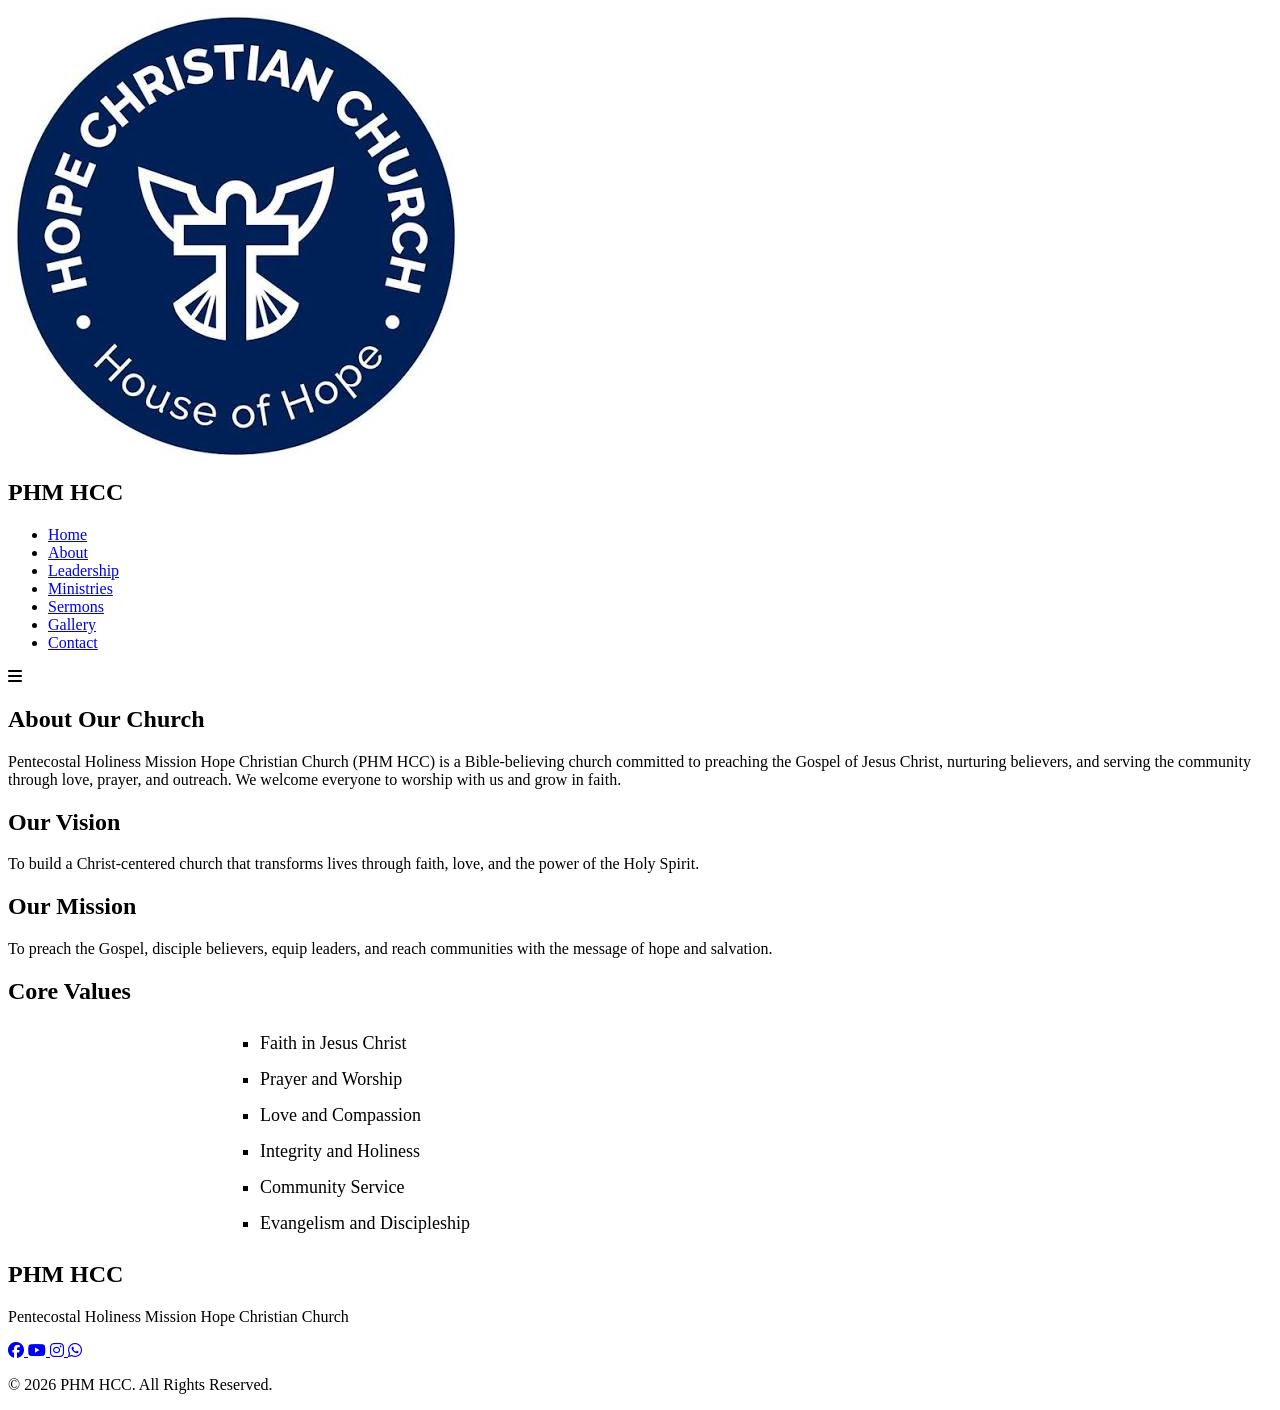
==== about.html @ 6c77a24c "Move HTML files to root for Github Pages" ====
<!DOCTYPE html>
<html lang="en">

<head>

    <meta charset="UTF-8">
    <meta name="viewport" content="width=device-width, initial-scale=1.0">

    <title>About | PHM HCC</title>

    <link rel="stylesheet" href="css/style.css">

    <link href="https://fonts.googleapis.com/css2?family=Poppins:wght@300;400;600;700&display=swap" rel="stylesheet">

    <link rel="stylesheet" href="https://cdnjs.cloudflare.com/ajax/libs/font-awesome/6.5.0/css/all.min.css">

</head>

<body>
    <header>
        <nav class="navbar">
            <div class="logo">
                <img src="../Images/images.jpg">
                <h2>PHM HCC</h2>
            </div>

            <ul class="nav-links">
                <li><a href="index.html">Home</a></li>
                <li><a href="about.html">About</a></li>
                <li><a href="leadership.html">Leadership</a></li>
                <li><a href="ministries.html">Ministries</a></li>
                <li><a href="sermons.html">Sermons</a></li>
                <li><a href="gallery.html">Gallery</a></li>
                <li><a href="contact.html">Contact</a></li>
            </ul>

            <div class="menu">
                <i class="fas fa-bars"></i>
            </div>
        </nav>
    </header>

    <section class="welcome">
        <h2>About Our Church</h2>
        <p>

            Pentecostal Holiness Mission Hope Christian Church (PHM HCC) is a Bible-believing church committed to
            preaching the Gospel of Jesus Christ, nurturing believers, and serving the community through love, prayer,
            and outreach. We welcome everyone to worship with us and grow in faith.

        </p>
    </section>

    <section class="mission">
        <div>
            <h2>Our Vision</h2>
            <p>

                To build a Christ-centered church that transforms lives through faith, love, and the power of the Holy
                Spirit.

            </p>
        </div>

        <div>
            <h2>Our Mission</h2>
            <p>

                To preach the Gospel, disciple believers, equip leaders, and reach communities with the message of hope
                and salvation.

            </p>
        </div>
    </section>

    <section class="welcome">
        <h2>Core Values</h2>

        <ul style="font-size:18px;line-height:2;list-style:square;text-align:left;max-width:800px;margin:auto;">
            <li>Faith in Jesus Christ</li>
            <li>Prayer and Worship</li>
            <li>Love and Compassion</li>
            <li>Integrity and Holiness</li>
            <li>Community Service</li>
            <li>Evangelism and Discipleship</li>
        </ul>
    </section>

    <footer>
        <h2>PHM HCC</h2>
        <p>Pentecostal Holiness Mission Hope Christian Church</p>
        <div class="social">

            <a href="#" aria-label="Facebook">
                <i class="fab fa-facebook"></i>
            </a>

            <a href="#" aria-label="YouTube">
                <i class="fab fa-youtube"></i>
            </a>

            <a href="#" aria-label="Instagram">
                <i class="fab fa-instagram"></i>
            </a>

            <a href="#" aria-label="WhatsApp">
                <i class="fab fa-whatsapp"></i>
            </a>

        </div>

        <p>&copy; 2026 PHM HCC. All Rights Reserved.</p>
    </footer>

    <script src="JS/script.js"></script>

</body>
</html>
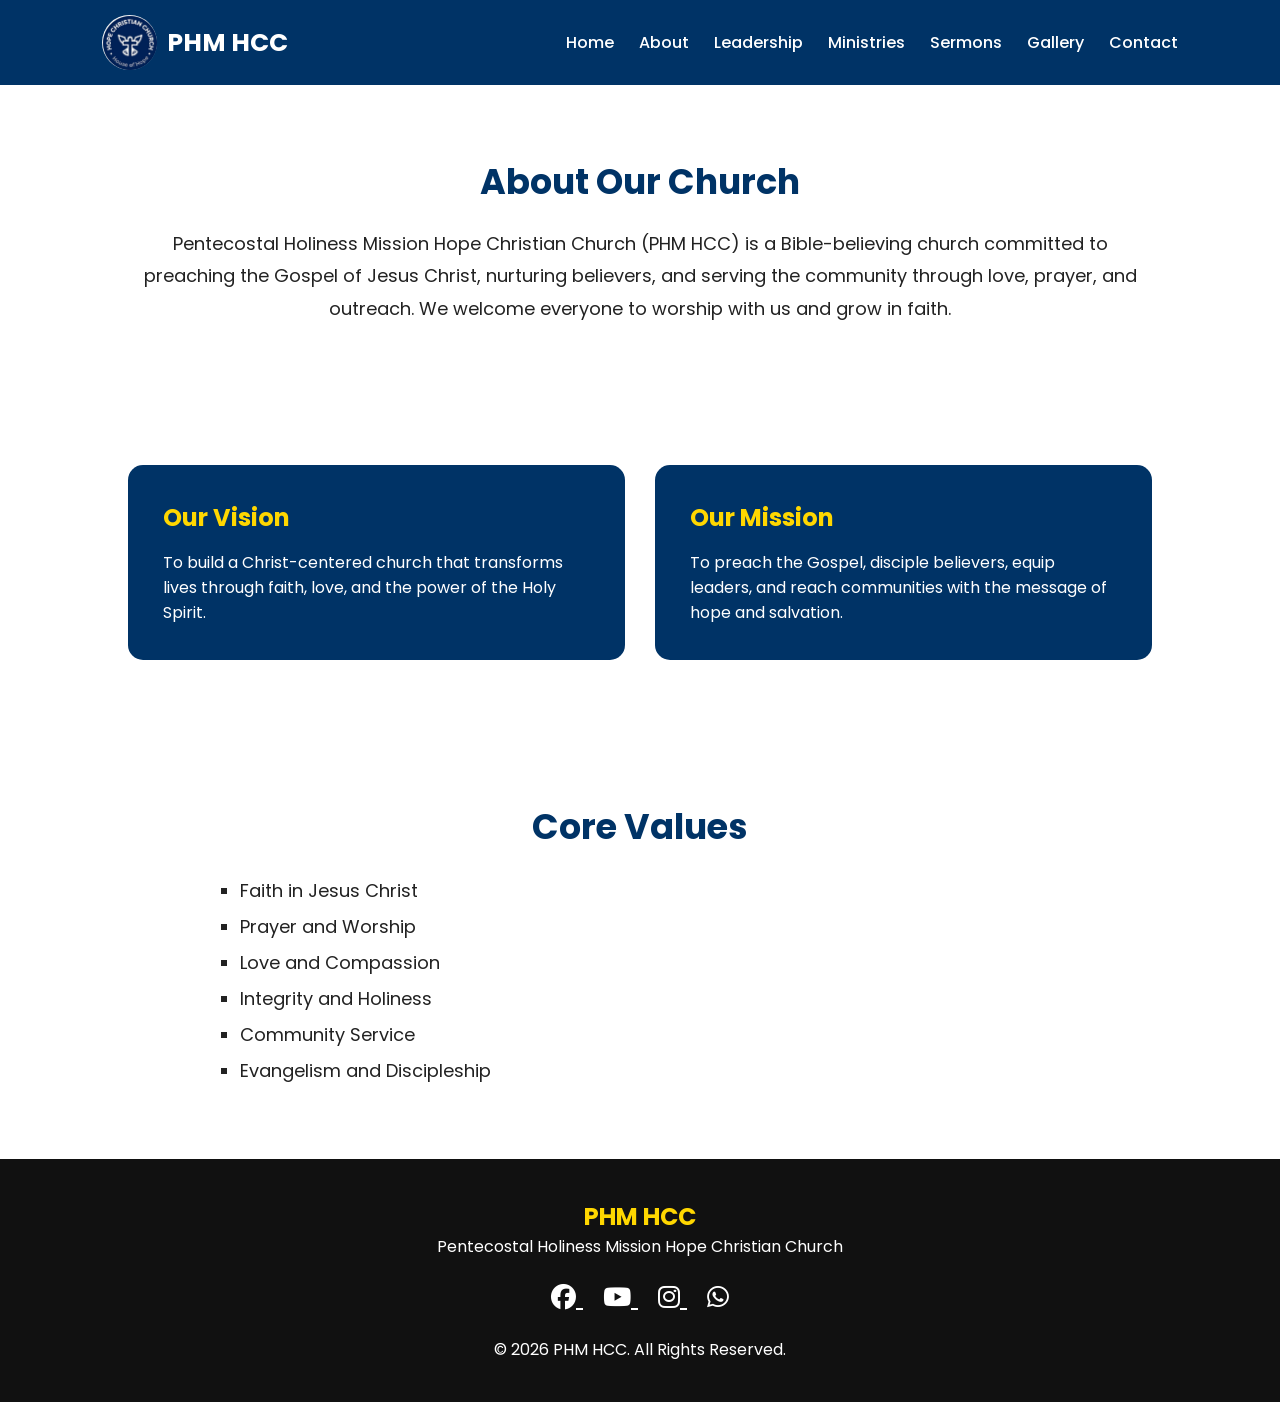
==== commit 536b6330: "Move HTML files to root for Github Pages" ====
--- a/about.html
+++ b/about.html
@@ -8,7 +8,7 @@
 
     <title>About | PHM HCC</title>
 
-    <link rel="stylesheet" href="css/style.css">
+    <link rel="stylesheet" href="./style.css">
 
     <link href="https://fonts.googleapis.com/css2?family=Poppins:wght@300;400;600;700&display=swap" rel="stylesheet">
 
@@ -20,7 +20,7 @@
     <header>
         <nav class="navbar">
             <div class="logo">
-                <img src="../Images/images.jpg">
+                <img src="./Images/images.jpg" alt="PHM HCC logo">
                 <h2>PHM HCC</h2>
             </div>
 
@@ -112,7 +112,7 @@
         <p>&copy; 2026 PHM HCC. All Rights Reserved.</p>
     </footer>
 
-    <script src="JS/script.js"></script>
+    <script src="./script.js"></script>
 
 </body>
 </html>
--- a/style.css
+++ b/style.css
@@ -0,0 +1,805 @@
+/* =========================
+   PHM HCC WEBSITE STYLE
+   ========================= */
+
+
+*{
+    margin:0;
+    padding:0;
+    box-sizing:border-box;
+    font-family:'Poppins',sans-serif;
+}
+
+
+html{
+    scroll-behavior:smooth;
+}
+
+
+body{
+    background:#ffffff;
+    color:#222;
+}
+
+
+
+/* =========================
+   NAVBAR
+   ========================= */
+
+
+header{
+    position:sticky;
+    top:0;
+    z-index:1000;
+}
+
+
+.navbar{
+
+    display:flex;
+    justify-content:space-between;
+    align-items:center;
+
+    background:#003366;
+
+    padding:15px 8%;
+
+}
+
+
+.logo{
+
+    display:flex;
+    align-items:center;
+    gap:10px;
+
+    color:white;
+
+}
+
+
+.logo img{
+
+    width:55px;
+    height:55px;
+    border-radius:50%;
+
+}
+
+
+.logo h2{
+
+    font-size:25px;
+
+}
+
+
+
+.nav-links{
+
+    display:flex;
+    list-style:none;
+    gap:25px;
+
+}
+
+
+
+.nav-links a{
+
+    text-decoration:none;
+    color:white;
+    font-weight:500;
+
+    transition:.3s;
+
+}
+
+
+.nav-links a:hover{
+
+    color:#FFD700;
+
+}
+
+
+
+.menu{
+
+    display:none;
+    color:white;
+    font-size:28px;
+    cursor:pointer;
+
+}
+
+
+
+
+
+
+/* =========================
+ HERO SECTION
+ ========================= */
+
+
+.hero{
+
+    height:90vh;
+
+    background:
+
+    linear-gradient(
+    rgba(0,0,0,.6),
+    rgba(0,0,0,.6)
+    ),
+
+    url("./Images/church.jpg");
+
+    background-size:cover;
+    background-position:center;
+
+    display:flex;
+
+    justify-content:center;
+    align-items:center;
+
+    text-align:center;
+
+    color:white;
+
+}
+
+
+
+.hero-content h1{
+
+    font-size:45px;
+    margin-bottom:15px;
+
+}
+
+
+
+.hero-content h2{
+
+    color:#FFD700;
+    font-size:35px;
+
+}
+
+
+.hero-content p{
+
+    font-size:20px;
+    margin:20px;
+
+}
+
+
+
+.btn{
+
+    display:inline-block;
+
+    background:#FFD700;
+
+    color:#003366;
+
+    padding:12px 30px;
+
+    border-radius:30px;
+
+    text-decoration:none;
+
+    font-weight:bold;
+
+    transition:.3s;
+
+}
+
+
+
+.btn:hover{
+
+    background:white;
+
+}
+
+
+
+
+
+
+
+/* =========================
+WELCOME
+========================= */
+
+
+.welcome{
+
+    padding:70px 10%;
+    text-align:center;
+
+}
+
+
+.welcome h2{
+
+    color:#003366;
+
+    font-size:35px;
+
+    margin-bottom:20px;
+
+}
+
+
+.welcome p{
+
+    line-height:1.8;
+
+    font-size:18px;
+
+}
+
+
+
+
+
+
+/* =========================
+SERVICES
+========================= */
+
+
+.services{
+
+    padding:60px 10%;
+
+    background:#f5f5f5;
+
+    text-align:center;
+
+}
+
+
+
+.services h2{
+
+    color:#003366;
+
+    font-size:35px;
+
+}
+
+
+
+.service-container{
+
+    display:grid;
+
+    grid-template-columns:
+    repeat(3,1fr);
+
+    gap:30px;
+
+    margin-top:40px;
+
+}
+
+
+
+.service-card{
+
+    background:white;
+
+    padding:35px;
+
+    border-radius:15px;
+
+    box-shadow:
+    0 5px 15px rgba(0,0,0,.1);
+
+    transition:.3s;
+
+}
+
+
+
+.service-card:hover{
+
+    transform:translateY(-10px);
+
+}
+
+
+
+.service-card i{
+
+    font-size:40px;
+
+    color:#FFD700;
+
+    margin-bottom:15px;
+
+}
+
+
+
+.service-card h3{
+
+    color:#003366;
+
+}
+
+
+
+
+
+
+
+/* =========================
+MISSION VISION
+========================= */
+
+
+.mission{
+
+    display:grid;
+
+    grid-template-columns:repeat(2,1fr);
+
+    gap:30px;
+
+    padding:70px 10%;
+
+}
+
+
+
+.mission div{
+
+    padding:35px;
+
+    background:#003366;
+
+    color:white;
+
+    border-radius:15px;
+
+}
+
+
+
+.mission h2{
+
+    color:#FFD700;
+
+    margin-bottom:15px;
+
+}
+
+
+
+
+
+
+
+
+/* =========================
+PASTOR
+========================= */
+
+
+.pastor{
+
+    display:flex;
+
+    align-items:center;
+
+    gap:50px;
+
+    padding:70px 10%;
+
+}
+
+
+
+.pastor img{
+
+    width:300px;
+
+    height:300px;
+
+    object-fit:cover;
+
+    border-radius:50%;
+
+}
+
+
+
+.pastor h2{
+
+    color:#003366;
+
+    margin-bottom:20px;
+
+}
+
+
+
+
+/* =========================
+EVENTS
+========================= */
+
+
+.events{
+
+    padding:70px 10%;
+
+    background:#f5f5f5;
+
+    text-align:center;
+
+}
+
+
+
+.events h2{
+
+    color:#003366;
+
+}
+
+
+
+.event-container{
+
+    display:grid;
+
+    grid-template-columns:repeat(3,1fr);
+
+    gap:25px;
+
+    margin-top:30px;
+
+}
+
+
+
+.event-card{
+
+    background:white;
+
+    padding:30px;
+
+    border-radius:10px;
+
+    box-shadow:
+    0 5px 15px rgba(0,0,0,.1);
+
+}
+
+
+
+.event-card h3{
+
+    color:#003366;
+
+}
+
+
+
+
+
+
+/* =========================
+BIBLE VERSE
+========================= */
+
+
+.verse{
+
+    background:#003366;
+
+    color:white;
+
+    padding:60px;
+
+    text-align:center;
+
+}
+
+
+
+.verse h2{
+
+    color:#FFD700;
+
+    margin-bottom:20px;
+
+}
+
+
+
+.verse p{
+
+    font-size:22px;
+
+    font-style:italic;
+
+}
+
+.announcement {
+    padding: 50px 20px;
+    background: #f8f9fa;
+    text-align: center;
+}
+
+.announcement h2 {
+    color: #1a237e;
+    margin-bottom: 30px;
+}
+
+.marquee-container {
+    overflow: hidden;
+    width: 100%;
+}
+
+.marquee-content {
+    display: flex;
+    gap: 30px;
+    width: max-content;
+    animation: scroll 15s linear infinite;
+}
+
+.news-card {
+    width: 280px;
+    padding: 25px;
+    background: white;
+    border-radius: 10px;
+    box-shadow: 0 5px 15px rgba(0,0,0,0.1);
+    flex-shrink: 0;
+}
+
+.news-card h3 {
+    color: #1565c0;
+}
+
+.news-card p {
+    color: #555;
+}
+
+
+/* Moving animation */
+@keyframes scroll {
+
+    from {
+        transform: translateX(0);
+    }
+
+    to {
+        transform: translateX(-50%);
+    }
+
+}
+
+
+/* Pause when mouse is over */
+.marquee-container:hover .marquee-content {
+    animation-play-state: paused;
+}
+
+
+
+
+
+/* =========================
+FOOTER
+========================= */
+
+
+footer{
+
+    background:#111;
+
+    color:white;
+
+    text-align:center;
+
+    padding:40px;
+
+}
+
+
+
+footer h2{
+
+    color:#FFD700;
+
+}
+
+
+
+.social{
+
+    margin:20px;
+
+}
+
+
+.social a{
+
+    color:white;
+
+    font-size:25px;
+
+    margin:10px;
+
+}
+
+
+
+.social a:hover{
+
+    color:#FFD700;
+
+}
+
+
+
+
+
+
+/* =========================
+RESPONSIVE DESIGN
+========================= */
+
+
+@media(max-width:900px){
+
+
+.nav-links{
+
+    position:absolute;
+
+    top:80px;
+
+    left:-100%;
+
+    background:#003366;
+
+    width:100%;
+
+    flex-direction:column;
+
+    text-align:center;
+
+    padding:30px;
+
+    transition:.4s;
+
+}
+
+
+
+.nav-links.active{
+
+    left:0;
+
+}
+
+
+
+.menu{
+
+    display:block;
+
+}
+
+
+
+
+.service-container,
+.event-container{
+
+    grid-template-columns:1fr;
+
+}
+
+
+
+.mission{
+
+    grid-template-columns:1fr;
+
+}
+
+
+
+.pastor{
+
+    flex-direction:column;
+
+    text-align:center;
+
+}
+
+
+
+.hero-content h1{
+
+    font-size:30px;
+
+}
+
+
+.hero-content h2{
+
+    font-size:25px;
+
+}
+
+/* ==========================
+   Scroll Animation
+========================== */
+
+section{
+    opacity:0;
+    transform:translateY(40px);
+    transition:1s;
+}
+
+section.show{
+    opacity:1;
+    transform:translateY(0);
+}
+
+/* ==========================
+   Back To Top Button
+========================== */
+
+#topBtn{
+
+    position:fixed;
+
+    bottom:25px;
+
+    right:25px;
+
+    width:50px;
+
+    height:50px;
+
+    border:none;
+
+    border-radius:50%;
+
+    background:#FFD700;
+
+    color:#003366;
+
+    font-size:22px;
+
+    cursor:pointer;
+
+    box-shadow:0 5px 15px rgba(0,0,0,.3);
+
+    transition:.3s;
+
+}
+
+#topBtn:hover{
+
+    background:#003366;
+
+    color:white;
+
+}
+
+}
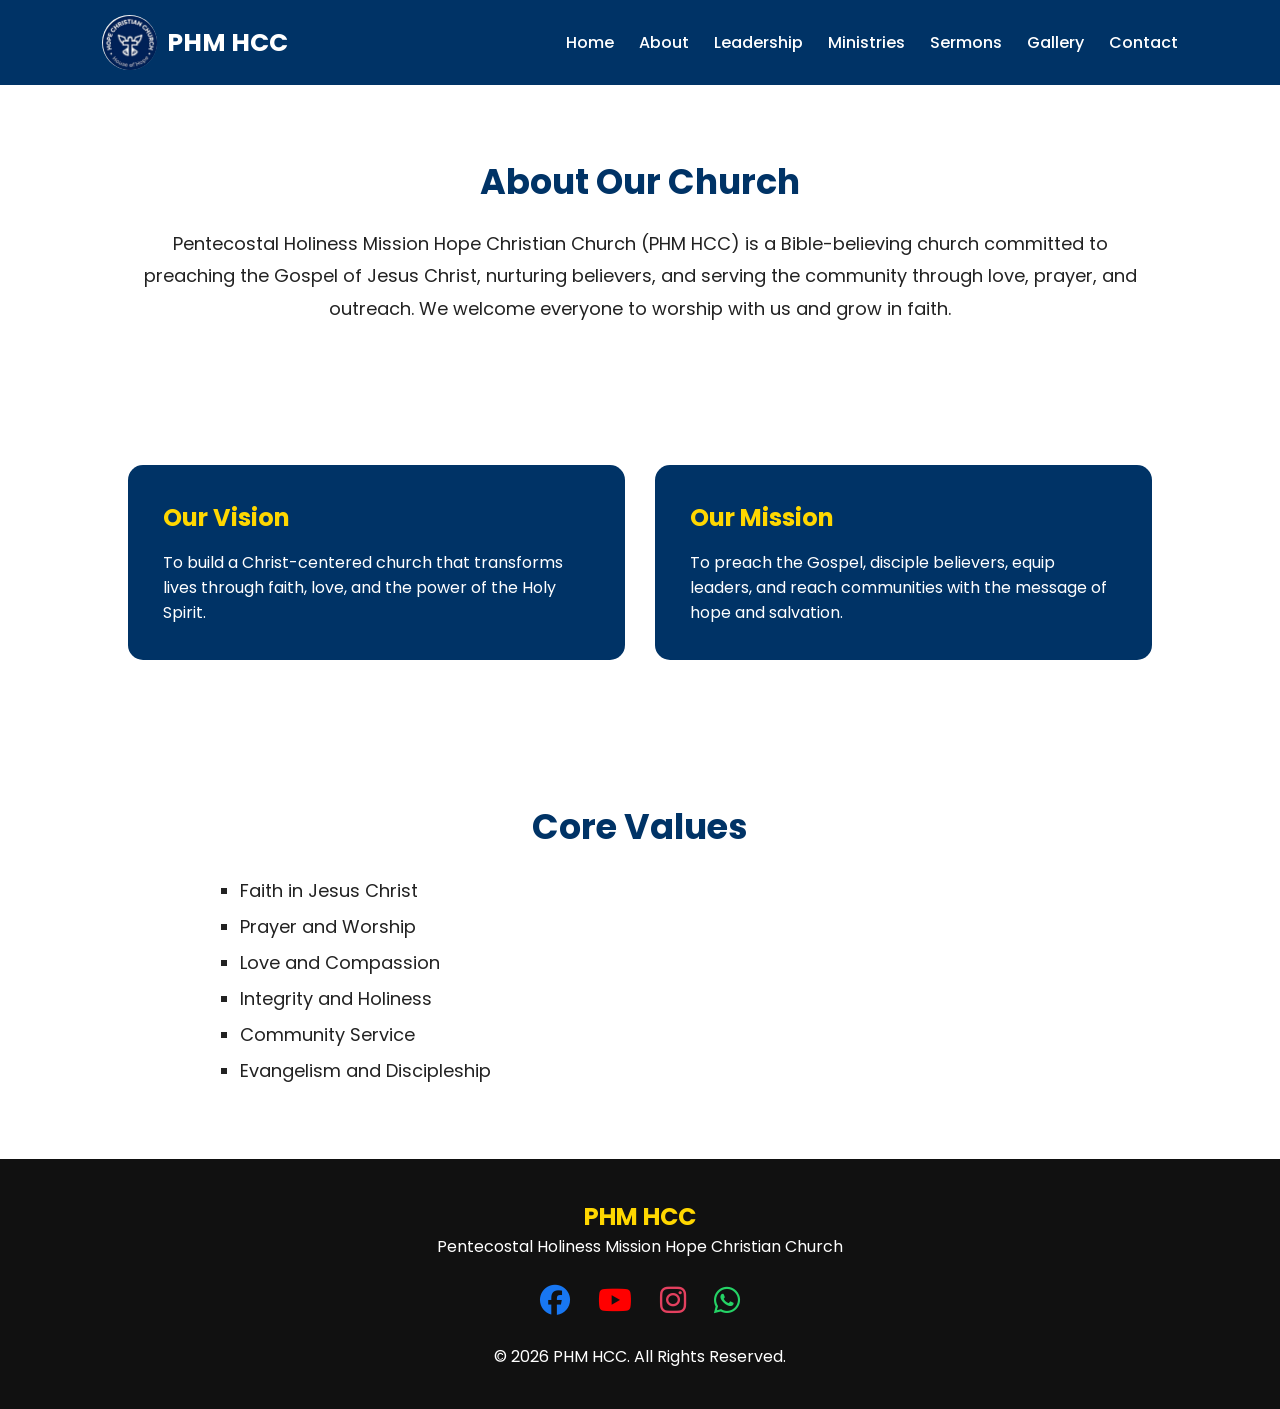
==== commit ccc564ac: "Move HTML files to root for Github Pages" ====
--- a/about.html
+++ b/about.html
@@ -89,21 +89,23 @@
     <footer>
         <h2>PHM HCC</h2>
         <p>Pentecostal Holiness Mission Hope Christian Church</p>
-        <div class="social">
+          <div class="social">
 
-            <a href="#" aria-label="Facebook">
+            <a href="https://www.facebook.com/share/14kCi4Q2iXW/" target="_blank" rel="noopener" aria-label="Facebook">
                 <i class="fab fa-facebook"></i>
             </a>
 
-            <a href="#" aria-label="YouTube">
+            <a href="https://youtube.com/@pastor-happymacxmkomekwa?si=jhBkVVdFh4fTh8Oy" target="_blank" rel="noopener"
+                aria-label="YouTube">
                 <i class="fab fa-youtube"></i>
             </a>
 
-            <a href="#" aria-label="Instagram">
+            <a href="https://www.instagram.com/pastor_mkomekwa?igsh=eHI1Y3VtbnQ5dTEz" target="_blank" rel="noopener"
+                aria-label="Instagram">
                 <i class="fab fa-instagram"></i>
             </a>
 
-            <a href="#" aria-label="WhatsApp">
+            <a href="https://wa.me/ +255 754 970 421" target="_blank" rel="noopener" aria-label="WhatsApp">
                 <i class="fab fa-whatsapp"></i>
             </a>
 
--- a/style.css
+++ b/style.css
@@ -633,22 +633,33 @@
 }
 
 
-.social a{
-
-    color:white;
-
-    font-size:25px;
-
-    margin:10px;
-
-}
-
-
-
-.social a:hover{
-
-    color:#FFD700;
-
+.social a {
+    font-size: 30px;
+    margin: 0 10px;
+    text-decoration: none;
+    transition: 0.3s;
+}
+
+/* Original brand colors */
+.social .fa-facebook {
+    color: #1877F2;
+}
+
+.social .fa-youtube {
+    color: #FF0000;
+}
+
+.social .fa-instagram {
+    color: #E4405F;
+}
+
+.social .fa-whatsapp {
+    color: #25D366;
+}
+
+/* Hover effect */
+.social a:hover {
+    transform: scale(1.2);
 }
 
 
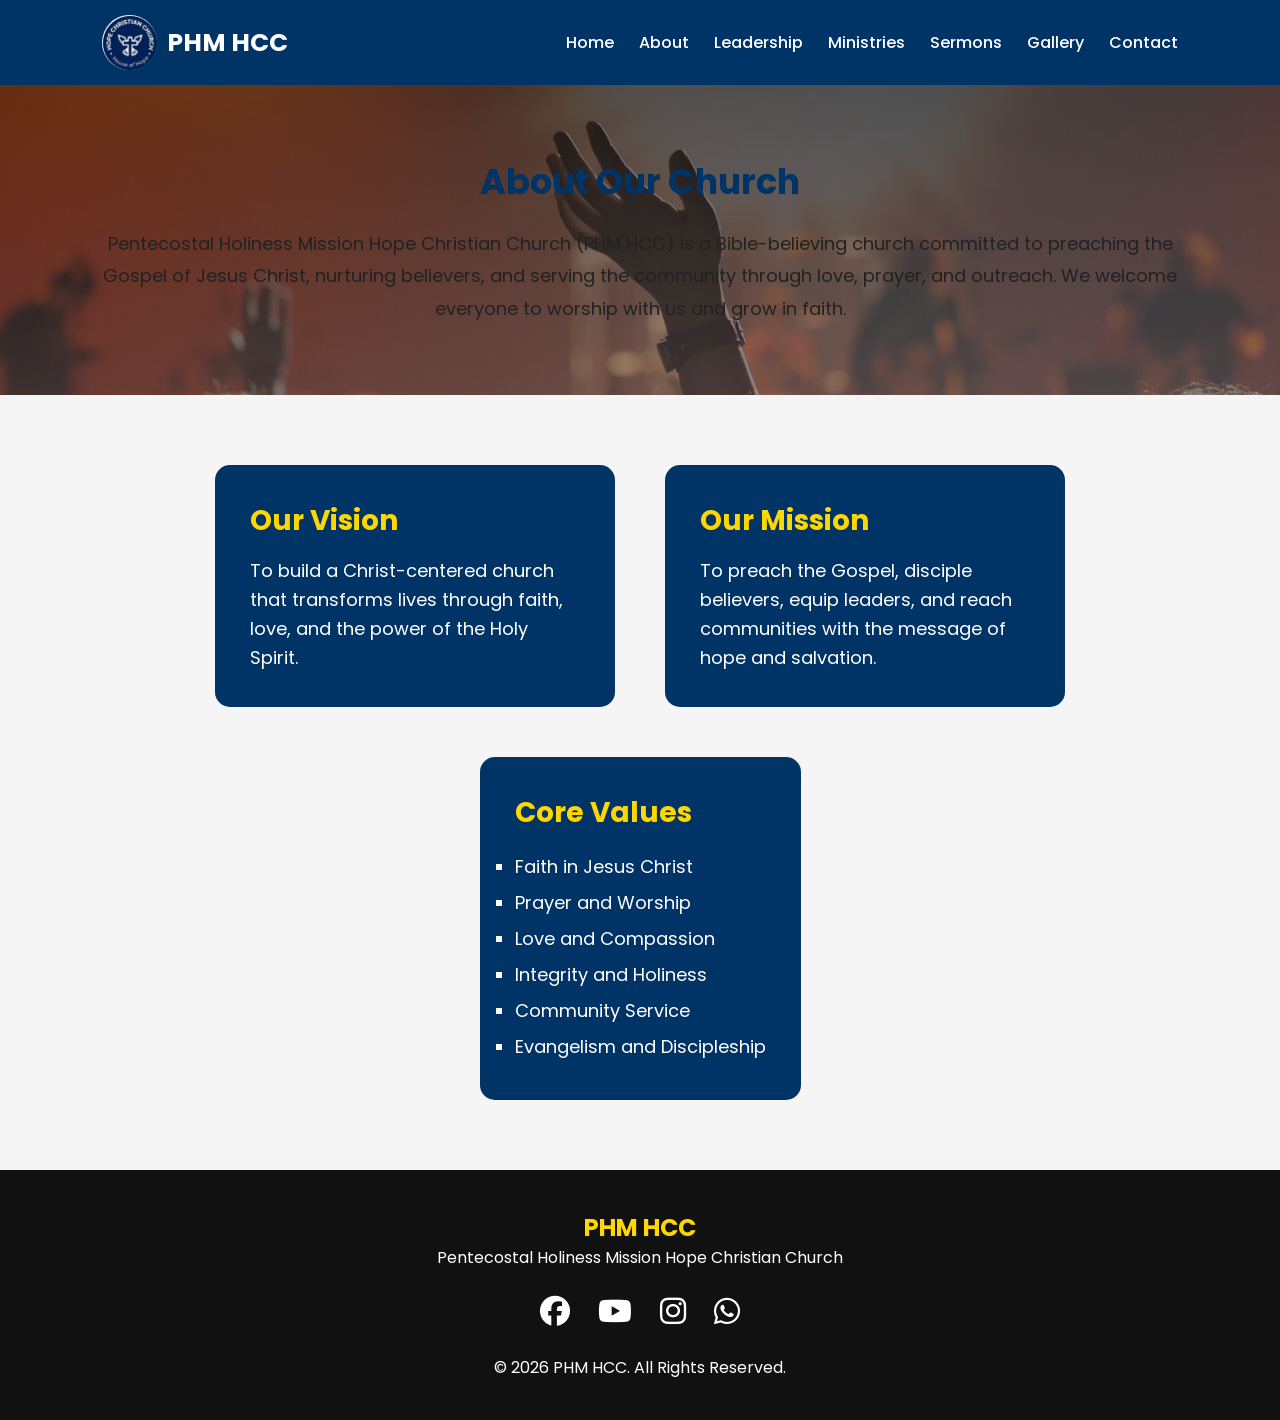
==== commit 82bfeff3: "Updated project features" ====
--- a/about.html
+++ b/about.html
@@ -15,6 +15,41 @@
     <link rel="stylesheet" href="https://cdnjs.cloudflare.com/ajax/libs/font-awesome/6.5.0/css/all.min.css">
 
 </head>
+<style>
+    .welcome {
+        padding: 70px 8%;
+        text-align: center;
+        /* min-height: 90vh; */
+        background:
+            linear-gradient(rgba(4, 4, 4, 0.6), rgba(85, 64, 64, 0.6)),
+            url("./Images/church-background.jpg") center center / cover no-repeat;
+
+    }
+
+    .mission {
+        display: flex;
+        flex-wrap: wrap;
+        justify-content: center;
+        gap: 50px;
+        padding: 70px 8%;
+        background: whitesmoke;
+
+    }
+
+    .mission div {
+        max-width: 400px;
+    }
+
+    .mission h2 {
+        font-size: 28px;
+        margin-bottom: 15px;
+    }
+
+    .mission p {
+        font-size: 18px;
+        line-height: 1.6;
+    }
+</style>
 
 <body>
     <header>
@@ -71,25 +106,27 @@
 
             </p>
         </div>
-    </section>
 
-    <section class="welcome">
-        <h2>Core Values</h2>
 
-        <ul style="font-size:18px;line-height:2;list-style:square;text-align:left;max-width:800px;margin:auto;">
-            <li>Faith in Jesus Christ</li>
-            <li>Prayer and Worship</li>
-            <li>Love and Compassion</li>
-            <li>Integrity and Holiness</li>
-            <li>Community Service</li>
-            <li>Evangelism and Discipleship</li>
-        </ul>
+        <div>
+    
+            <h2>Core Values</h2>
+
+            <ul style="font-size:18px;line-height:2;list-style:square;text-align:left;max-width:800px;margin:auto;">
+                <li>Faith in Jesus Christ</li>
+                <li>Prayer and Worship</li>
+                <li>Love and Compassion</li>
+                <li>Integrity and Holiness</li>
+                <li>Community Service</li>
+                <li>Evangelism and Discipleship</li>
+            </ul>
+        </div>
     </section>
 
     <footer>
         <h2>PHM HCC</h2>
         <p>Pentecostal Holiness Mission Hope Christian Church</p>
-          <div class="social">
+        <div class="social">
 
             <a href="https://www.facebook.com/share/14kCi4Q2iXW/" target="_blank" rel="noopener" aria-label="Facebook">
                 <i class="fab fa-facebook"></i>
@@ -105,8 +142,9 @@
                 <i class="fab fa-instagram"></i>
             </a>
 
-            <a href="https://wa.me/ +255 754 970 421" target="_blank" rel="noopener" aria-label="WhatsApp">
+            <a href="https://wa.me/255754970421" target="_blank" rel="noopener noreferrer">
                 <i class="fab fa-whatsapp"></i>
+
             </a>
 
         </div>
@@ -117,4 +155,5 @@
     <script src="./script.js"></script>
 
 </body>
+
 </html>
--- a/style.css
+++ b/style.css
@@ -19,9 +19,8 @@
 body{
     background:#ffffff;
     color:#222;
-}
-
-
+    
+}
 
 /* =========================
    NAVBAR
@@ -114,104 +113,64 @@
 
 }
 
-
-
-
-
-
-/* =========================
- HERO SECTION
- ========================= */
-
-
-.hero{
-
-    height:90vh;
-
+/* =========================
+   HERO SECTION
+========================= */
+
+.hero {
+    min-height: 90vh;
     background:
-
-    linear-gradient(
-    rgba(0,0,0,.6),
-    rgba(0,0,0,.6)
-    ),
-
-    url("./Images/church.jpg");
-
-    background-size:cover;
-    background-position:center;
-
-    display:flex;
-
-    justify-content:center;
-    align-items:center;
-
-    text-align:center;
-
-    color:white;
-
-}
-
-
-
-.hero-content h1{
-
-    font-size:45px;
-    margin-bottom:15px;
-
-}
-
-
-
-.hero-content h2{
-
-    color:#FFD700;
-    font-size:35px;
-
-}
-
-
-.hero-content p{
-
-    font-size:20px;
-    margin:20px;
-
-}
-
-
-
-.btn{
-
-    display:inline-block;
-
-    background:#FFD700;
-
-    color:#003366;
-
-    padding:12px 30px;
-
-    border-radius:30px;
-
-    text-decoration:none;
-
-    font-weight:bold;
-
-    transition:.3s;
-
-}
-
-
-
-.btn:hover{
-
-    background:white;
-
-}
-
-
-
-
-
-
+        linear-gradient(rgba(0, 0, 0, 0.60), rgba(0, 0, 0, 0.60)),
+        url("./Images/church-background.jpg") center center / cover no-repeat;
+
+    display: flex;
+    align-items: center;
+    justify-content: center;
+    text-align: center;
+    position: relative;
+    padding: 80px 20px;
+}
+
+.hero-content {
+    max-width: 900px;
+    color: white;
+    z-index: 2;
+}
+
+.hero-content h1 {
+    font-size: 48px;
+    font-weight: 700;
+    margin-bottom: 10px;
+    letter-spacing: 1px;
+}
+
+.hero-content h2 {
+    font-size: 36px;
+    font-weight: 600;
+    margin-bottom: 20px;
+}
+
+.hero-content p {
+    font-size: 20px;
+    margin-bottom: 30px;
+    font-weight: 400;
+}
+
+.hero-content .btn {
+    display: inline-block;
+    padding: 13px 30px;
+    background: #d4a017;
+    color: white;
+    text-decoration: none;
+    border-radius: 5px;
+    font-weight: 600;
+    transition: 0.3s ease;
+}
+
+.hero-content .btn:hover {
+    background: #b8860b;
+    transform: translateY(-2px);
+}
 
 /* =========================
 WELCOME
@@ -222,6 +181,10 @@
 
     padding:70px 10%;
     text-align:center;
+        /* min-height: 90vh;
+    background:
+        linear-gradient(rgba(0, 0, 0, 0.60), rgba(0, 0, 0, 0.60)),
+        url("./Images/church-background.jpg") center center / cover no-repeat; */
 
 }
 
@@ -229,9 +192,7 @@
 .welcome h2{
 
     color:#003366;
-
     font-size:35px;
-
     margin-bottom:20px;
 
 }
@@ -240,16 +201,11 @@
 .welcome p{
 
     line-height:1.8;
-
     font-size:18px;
 
 }
 
 
-
-
-
-
 /* =========================
 SERVICES
 ========================= */
@@ -266,7 +222,6 @@
 }
 
 
-
 .services h2{
 
     color:#003366;
@@ -274,7 +229,6 @@
     font-size:35px;
 
 }
-
 
 
 .service-container{
@@ -290,8 +244,6 @@
 
 }
 
-
-
 .service-card{
 
     background:white;
@@ -307,8 +259,6 @@
 
 }
 
-
-
 .service-card:hover{
 
     transform:translateY(-10px);
@@ -383,12 +333,6 @@
 }
 
 
-
-
-
-
-
-
 /* =========================
 PASTOR
 ========================= */
@@ -407,7 +351,6 @@
 }
 
 
-
 .pastor img{
 
     width:300px;
@@ -419,8 +362,6 @@
     border-radius:50%;
 
 }
-
-
 
 .pastor h2{
 
@@ -492,11 +433,6 @@
     color:#003366;
 
 }
-
-
-
-
-
 
 /* =========================
 BIBLE VERSE
@@ -596,9 +532,6 @@
 }
 
 
-
-
-
 /* =========================
 FOOTER
 ========================= */
@@ -642,29 +575,25 @@
 
 /* Original brand colors */
 .social .fa-facebook {
-    color: #1877F2;
+    color:white;
 }
 
 .social .fa-youtube {
-    color: #FF0000;
+    color:white;
 }
 
 .social .fa-instagram {
-    color: #E4405F;
+    color: white;
 }
 
 .social .fa-whatsapp {
-    color: #25D366;
+    color: white;
 }
 
 /* Hover effect */
 .social a:hover {
     transform: scale(1.2);
 }
-
-
-
-
 
 
 /* =========================
@@ -813,4 +742,47 @@
 
 }
 
+}
+
+/* About profile section */
+.about-profile{
+    display:flex;
+    gap:40px;
+    align-items:center;
+    padding:60px 10%;
+    max-width:1100px;
+    margin:0 auto;
+}
+
+.about-profile .profile-img{
+    width:260px;
+    height:260px;
+    object-fit:cover;
+    border-radius:12px;
+    box-shadow:0 8px 25px rgba(0,0,0,0.15);
+    flex-shrink:0;
+}
+
+.about-profile .profile-text h3{
+    color:#003366;
+    font-size:28px;
+    margin-bottom:8px;
+}
+
+.about-profile .profile-text p{
+    font-size:18px;
+    line-height:1.8;
+    color:#333;
+}
+
+@media(max-width:900px){
+    .about-profile{
+        flex-direction:column;
+        padding:40px 6%;
+        text-align:center;
+    }
+    .about-profile .profile-img{
+        width:200px;
+        height:200px;
+    }
 }
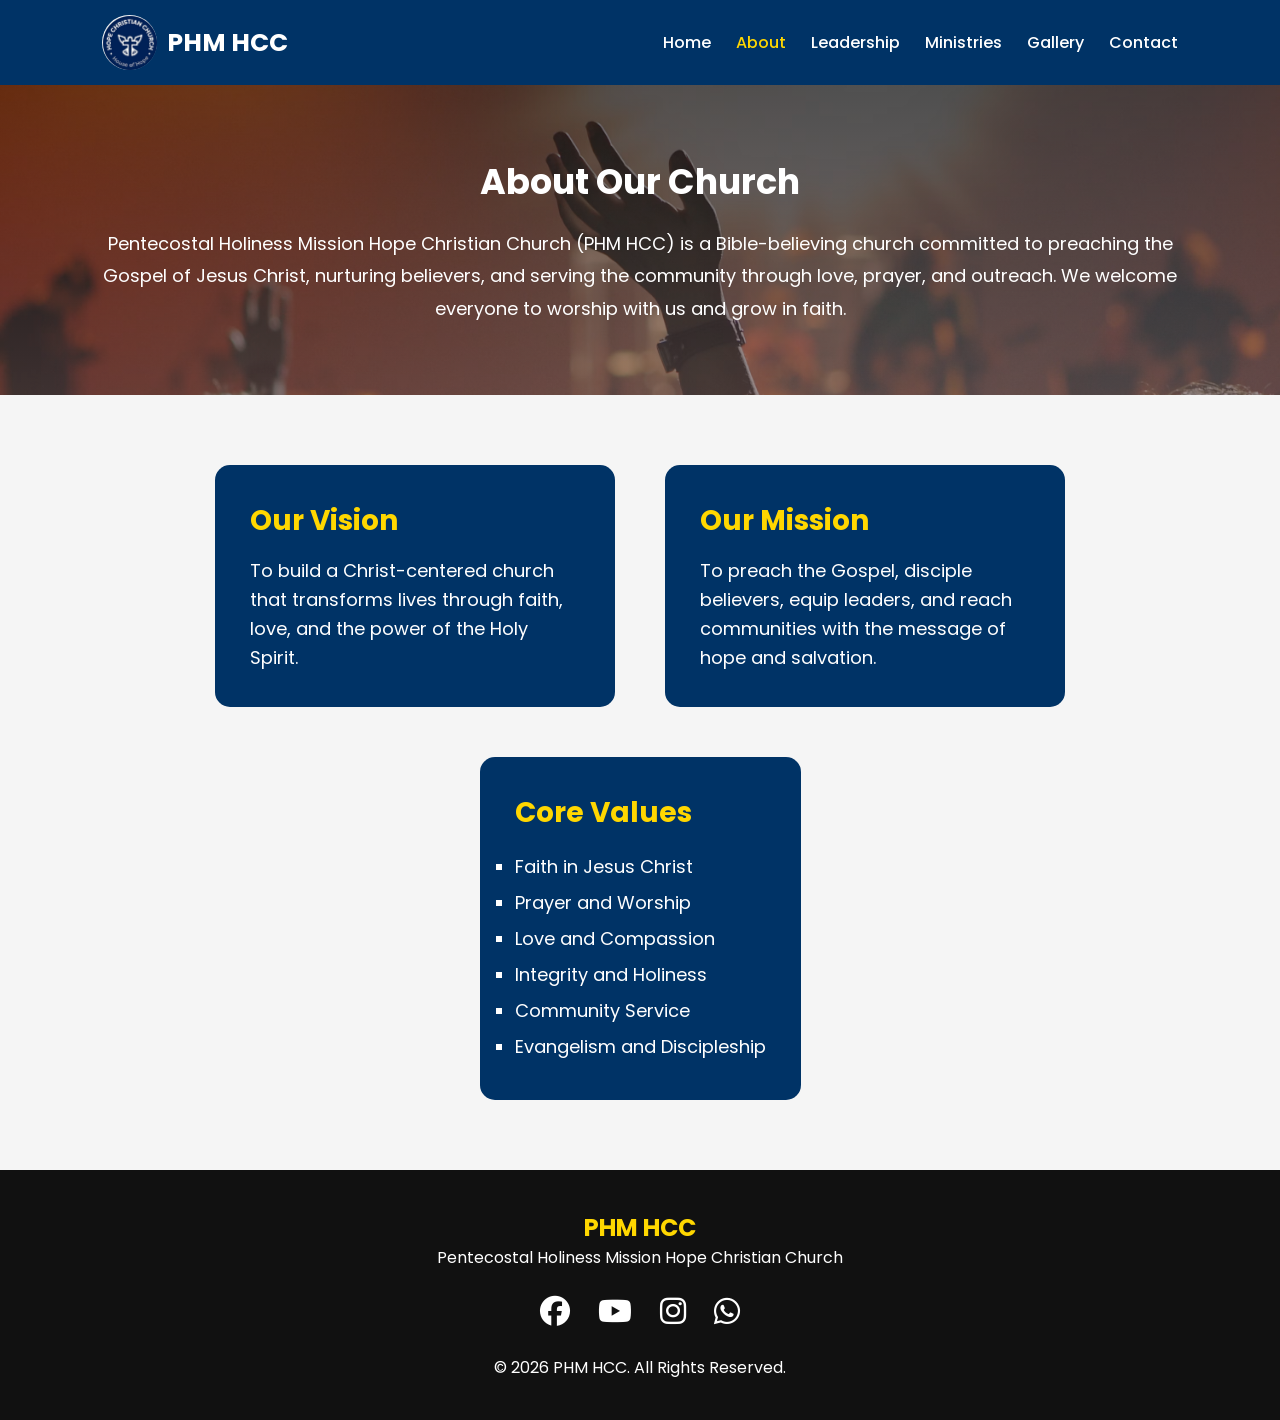
==== commit 4f992526: "Updated project features" ====
--- a/about.html
+++ b/about.html
@@ -64,7 +64,6 @@
                 <li><a href="about.html">About</a></li>
                 <li><a href="leadership.html">Leadership</a></li>
                 <li><a href="ministries.html">Ministries</a></li>
-                <li><a href="sermons.html">Sermons</a></li>
                 <li><a href="gallery.html">Gallery</a></li>
                 <li><a href="contact.html">Contact</a></li>
             </ul>
@@ -76,8 +75,8 @@
     </header>
 
     <section class="welcome">
-        <h2>About Our Church</h2>
-        <p>
+        <h2 style="color:white" >About Our Church</h2>
+        <p style="color:white">
 
             Pentecostal Holiness Mission Hope Christian Church (PHM HCC) is a Bible-believing church committed to
             preaching the Gospel of Jesus Christ, nurturing believers, and serving the community through love, prayer,
--- a/style.css
+++ b/style.css
@@ -3,23 +3,23 @@
    ========================= */
 
 
-*{
-    margin:0;
-    padding:0;
-    box-sizing:border-box;
-    font-family:'Poppins',sans-serif;
-}
-
-
-html{
-    scroll-behavior:smooth;
-}
-
-
-body{
-    background:#ffffff;
-    color:#222;
-    
+* {
+    margin: 0;
+    padding: 0;
+    box-sizing: border-box;
+    font-family: 'Poppins', sans-serif;
+}
+
+
+html {
+    scroll-behavior: smooth;
+}
+
+
+body {
+    background: #ffffff;
+    color: #222;
+
 }
 
 /* =========================
@@ -27,89 +27,82 @@
    ========================= */
 
 
-header{
-    position:sticky;
-    top:0;
-    z-index:1000;
-}
-
-
-.navbar{
-
-    display:flex;
-    justify-content:space-between;
-    align-items:center;
-
-    background:#003366;
-
-    padding:15px 8%;
-
-}
-
-
-.logo{
-
-    display:flex;
-    align-items:center;
-    gap:10px;
-
-    color:white;
-
-}
-
-
-.logo img{
-
-    width:55px;
-    height:55px;
-    border-radius:50%;
-
-}
-
-
-.logo h2{
-
-    font-size:25px;
-
-}
-
-
-
-.nav-links{
-
-    display:flex;
-    list-style:none;
-    gap:25px;
-
-}
-
-
-
-.nav-links a{
-
-    text-decoration:none;
-    color:white;
-    font-weight:500;
-
-    transition:.3s;
-
-}
-
-
-.nav-links a:hover{
-
-    color:#FFD700;
-
-}
-
-
-
-.menu{
-
-    display:none;
-    color:white;
-    font-size:28px;
-    cursor:pointer;
+header {
+    position: sticky;
+    top: 0;
+    z-index: 1000;
+}
+
+
+.navbar {
+
+    display: flex;
+    justify-content: space-between;
+    align-items: center;
+
+    background: #003366;
+
+    padding: 15px 8%;
+
+}
+
+
+.logo {
+
+    display: flex;
+    align-items: center;
+    gap: 10px;
+
+    color: white;
+
+}
+
+
+.logo img {
+
+    width: 55px;
+    height: 55px;
+    border-radius: 50%;
+
+}
+
+.logo h2 {
+
+    font-size: 25px;
+
+}
+
+.nav-links {
+
+    display: flex;
+    list-style: none;
+    gap: 25px;
+
+}
+
+.nav-links a {
+
+    text-decoration: none;
+    color: white;
+    font-weight: 500;
+    transition: .3s;
+
+}
+
+
+.nav-links a:hover,
+.nav-links a.active {
+
+    color: #FFD700;
+
+}
+
+.menu {
+
+    display: none;
+    color: white;
+    font-size: 28px;
+    cursor: pointer;
 
 }
 
@@ -177,11 +170,11 @@
 ========================= */
 
 
-.welcome{
-
-    padding:70px 10%;
-    text-align:center;
-        /* min-height: 90vh;
+.welcome {
+
+    padding: 70px 10%;
+    text-align: center;
+    /* min-height: 90vh;
     background:
         linear-gradient(rgba(0, 0, 0, 0.60), rgba(0, 0, 0, 0.60)),
         url("./Images/church-background.jpg") center center / cover no-repeat; */
@@ -189,19 +182,19 @@
 }
 
 
-.welcome h2{
-
-    color:#003366;
-    font-size:35px;
-    margin-bottom:20px;
-
-}
-
-
-.welcome p{
-
-    line-height:1.8;
-    font-size:18px;
+.welcome h2 {
+
+    color: #003366;
+    font-size: 35px;
+    margin-bottom: 20px;
+
+}
+
+
+.welcome p {
+
+    line-height: 1.8;
+    font-size: 18px;
 
 }
 
@@ -211,84 +204,77 @@
 ========================= */
 
 
-.services{
-
-    padding:60px 10%;
-
-    background:#f5f5f5;
-
-    text-align:center;
-
-}
-
-
-.services h2{
-
-    color:#003366;
-
-    font-size:35px;
-
-}
-
-
-.service-container{
-
-    display:grid;
+.services {
+
+    padding: 60px 10%;
+
+    background: #f5f5f5;
+
+    text-align: center;
+
+}
+
+
+.services h2 {
+
+    color: #003366;
+
+    font-size: 35px;
+
+}
+
+
+.service-container {
+
+    display: grid;
 
     grid-template-columns:
-    repeat(3,1fr);
-
-    gap:30px;
-
-    margin-top:40px;
-
-}
-
-.service-card{
-
-    background:white;
-
-    padding:35px;
-
-    border-radius:15px;
+        repeat(3, 1fr);
+
+    gap: 30px;
+
+    margin-top: 40px;
+
+}
+
+.service-card {
+
+    background: white;
+
+    padding: 35px;
+
+    border-radius: 15px;
 
     box-shadow:
-    0 5px 15px rgba(0,0,0,.1);
-
-    transition:.3s;
-
-}
-
-.service-card:hover{
-
-    transform:translateY(-10px);
-
-}
-
-
-
-.service-card i{
-
-    font-size:40px;
-
-    color:#FFD700;
-
-    margin-bottom:15px;
-
-}
-
-
-
-.service-card h3{
-
-    color:#003366;
-
-}
-
-
-
-
-
+        0 5px 15px rgba(0, 0, 0, .1);
+
+    transition: .3s;
+
+}
+
+.service-card:hover {
+
+    transform: translateY(-10px);
+
+}
+
+
+
+.service-card i {
+
+    font-size: 40px;
+
+    color: #FFD700;
+
+    margin-bottom: 15px;
+
+}
+
+.service-card h3 {
+
+    color: #003366;
+
+}
 
 
 /* =========================
@@ -296,39 +282,38 @@
 ========================= */
 
 
-.mission{
-
-    display:grid;
-
-    grid-template-columns:repeat(2,1fr);
-
-    gap:30px;
-
-    padding:70px 10%;
-
-}
-
-
-
-.mission div{
-
-    padding:35px;
-
-    background:#003366;
-
-    color:white;
-
-    border-radius:15px;
-
-}
-
-
-
-.mission h2{
-
-    color:#FFD700;
-
-    margin-bottom:15px;
+.mission {
+
+    display: grid;
+
+    grid-template-columns: repeat(2, 1fr);
+
+    gap: 30px;
+
+    padding: 70px 10%;
+
+}
+
+
+.mission div {
+
+    padding: 35px;
+
+    background: #003366;
+
+    color: white;
+
+    border-radius: 15px;
+
+}
+
+
+
+.mission h2 {
+
+    color: #FFD700;
+
+    margin-bottom: 15px;
 
 }
 
@@ -338,40 +323,55 @@
 ========================= */
 
 
-.pastor{
-
-    display:flex;
-
-    align-items:center;
-
-    gap:50px;
-
-    padding:70px 10%;
-
-}
-
-
-.pastor img{
-
-    width:300px;
-
-    height:300px;
-
-    object-fit:cover;
-
-    border-radius:50%;
-
-}
-
-.pastor h2{
-
-    color:#003366;
-
-    margin-bottom:20px;
-
-}
-
-
+.pastor {
+
+    display: flex;
+
+    align-items: center;
+
+    gap: 50px;
+
+    padding: 70px 10%;
+
+}
+
+
+.pastor img {
+
+    width: 300px;
+
+    height: 300px;
+
+    object-fit: cover;
+
+    border-radius: 50%;
+
+}
+
+.pastor h2 {
+
+    color: #003366;
+
+    margin-bottom: 20px;
+
+}
+
+.pastor .btn {
+    display: inline-block;
+    padding: 13px 30px;
+    margin-top: 25px;
+    background: #d4a017;
+    color: white;
+    text-decoration: none;
+    border-radius: 5px;
+    font-weight: 600;
+    transition: 0.3s ease;
+}
+
+.pastor .btn:hover {
+    background: #b8860b;
+    transform: translateY(-2px);
+}
 
 
 /* =========================
@@ -379,58 +379,53 @@
 ========================= */
 
 
-.events{
-
-    padding:70px 10%;
-
-    background:#f5f5f5;
-
-    text-align:center;
-
-}
-
-
-
-.events h2{
-
-    color:#003366;
-
-}
-
-
-
-.event-container{
-
-    display:grid;
-
-    grid-template-columns:repeat(3,1fr);
-
-    gap:25px;
-
-    margin-top:30px;
-
-}
-
-
-
-.event-card{
-
-    background:white;
-
-    padding:30px;
-
-    border-radius:10px;
+.events {
+
+    padding: 70px 10%;
+    background: #f5f5f5;
+    text-align: center;
+
+}
+
+
+
+.events h2 {
+
+    color: #003366;
+
+}
+
+
+
+.event-container {
+
+    display: grid;
+    grid-template-columns: repeat(3, 1fr);
+    gap: 25px;
+    margin-top: 30px;
+
+}
+
+
+
+.event-card {
+
+    background: white;
+
+    padding: 30px;
+
+    border-radius: 10px;
 
     box-shadow:
-    0 5px 15px rgba(0,0,0,.1);
-
-}
-
-
-
-.event-card h3{
-
-    color:#003366;
+        0 5px 15px rgba(0, 0, 0, .1);
+
+}
+
+
+
+.event-card h3 {
+
+    color: #003366;
 
 }
 
@@ -439,35 +434,32 @@
 ========================= */
 
 
-.verse{
-
-    background:#003366;
-
-    color:white;
-
-    padding:60px;
-
-    text-align:center;
-
-}
-
-
-
-.verse h2{
-
-    color:#FFD700;
-
-    margin-bottom:20px;
-
-}
-
-
-
-.verse p{
-
-    font-size:22px;
-
-    font-style:italic;
+.verse {
+
+    background: #003366;
+
+    color: white;
+    font-size: 25px;
+    padding: 60px;
+    text-align: center;
+
+}
+
+.verse h2 {
+
+    color: #FFD700;
+    margin-bottom: 20px;
+}
+
+.verse blockquote {
+    font-size: 22px;
+    font-style: italic;
+    
+}
+.verse p {
+
+    font-size: 26px;
+    font-style: italic;
 
 }
 
@@ -483,7 +475,7 @@
 }
 
 .marquee-container {
-    overflow: hidden;
+    /* overflow: hidden; */
     width: 100%;
 }
 
@@ -499,7 +491,7 @@
     padding: 25px;
     background: white;
     border-radius: 10px;
-    box-shadow: 0 5px 15px rgba(0,0,0,0.1);
+    box-shadow: 0 5px 15px rgba(0, 0, 0, 0.1);
     flex-shrink: 0;
 }
 
@@ -520,11 +512,10 @@
     }
 
     to {
-        transform: translateX(-50%);
-    }
-
-}
-
+        transform: translateX(-30%);
+    }
+
+}
 
 /* Pause when mouse is over */
 .marquee-container:hover .marquee-content {
@@ -537,31 +528,29 @@
 ========================= */
 
 
-footer{
-
-    background:#111;
-
-    color:white;
-
-    text-align:center;
-
-    padding:40px;
-
-}
-
-
-
-footer h2{
-
-    color:#FFD700;
-
-}
-
-
-
-.social{
-
-    margin:20px;
+footer {
+
+    background: #111;
+
+    color: white;
+
+    text-align: center;
+
+    padding: 40px;
+
+}
+
+
+
+footer h2 {
+
+    color: #FFD700;
+
+}
+
+.social {
+
+    margin: 20px;
 
 }
 
@@ -575,11 +564,11 @@
 
 /* Original brand colors */
 .social .fa-facebook {
-    color:white;
+    color: white;
 }
 
 .social .fa-youtube {
-    color:white;
+    color: white;
 }
 
 .social .fa-instagram {
@@ -601,188 +590,180 @@
 ========================= */
 
 
-@media(max-width:900px){
-
-
-.nav-links{
-
-    position:absolute;
-
-    top:80px;
-
-    left:-100%;
-
-    background:#003366;
-
-    width:100%;
-
-    flex-direction:column;
-
-    text-align:center;
-
-    padding:30px;
-
-    transition:.4s;
-
-}
-
-
-
-.nav-links.active{
-
-    left:0;
-
-}
-
-
-
-.menu{
-
-    display:block;
-
-}
-
-
-
-
-.service-container,
-.event-container{
-
-    grid-template-columns:1fr;
-
-}
-
-
-
-.mission{
-
-    grid-template-columns:1fr;
-
-}
-
-
-
-.pastor{
-
-    flex-direction:column;
-
-    text-align:center;
-
-}
-
-
-
-.hero-content h1{
-
-    font-size:30px;
-
-}
-
-
-.hero-content h2{
-
-    font-size:25px;
-
-}
-
-/* ==========================
+@media(max-width:900px) {
+
+
+    .nav-links {
+
+        position: absolute;
+
+        top: 80px;
+
+        left: -100%;
+
+        background: #003366;
+
+        width: 100%;
+
+        flex-direction: column;
+
+        text-align: center;
+
+        padding: 30px;
+
+        transition: .4s;
+
+    }
+
+
+
+    .nav-links.active {
+
+        left: 0;
+
+    }
+
+
+    .menu {
+
+        display: block;
+
+    }
+
+    .service-container,
+    .event-container {
+
+        grid-template-columns: 1fr;
+
+    }
+
+    .mission {
+
+        grid-template-columns: 1fr;
+
+    }
+
+    .pastor {
+
+        flex-direction: column;
+
+        text-align: center;
+
+    }
+
+
+    .hero-content h1 {
+
+        font-size: 30px;
+
+    }
+
+
+    .hero-content h2 {
+
+        font-size: 25px;
+
+    }
+
+    /* ==========================
    Scroll Animation
 ========================== */
 
-section{
-    opacity:0;
-    transform:translateY(40px);
-    transition:1s;
-}
-
-section.show{
-    opacity:1;
-    transform:translateY(0);
-}
-
-/* ==========================
+    section {
+        opacity: 0;
+        transform: translateY(40px);
+        transition: 1s;
+    }
+
+    section.show {
+        opacity: 1;
+        transform: translateY(0);
+    }
+
+    /* ==========================
    Back To Top Button
 ========================== */
 
-#topBtn{
-
-    position:fixed;
-
-    bottom:25px;
-
-    right:25px;
-
-    width:50px;
-
-    height:50px;
-
-    border:none;
-
-    border-radius:50%;
-
-    background:#FFD700;
-
-    color:#003366;
-
-    font-size:22px;
-
-    cursor:pointer;
-
-    box-shadow:0 5px 15px rgba(0,0,0,.3);
-
-    transition:.3s;
-
-}
-
-#topBtn:hover{
-
-    background:#003366;
-
-    color:white;
-
-}
+    #topBtn {
+
+        position: fixed;
+
+        bottom: 25px;
+
+        right: 25px;
+
+        width: 50px;
+
+        height: 50px;
+
+        border: none;
+
+        border-radius: 50%;
+
+        background: #FFD700;
+
+        color: #003366;
+
+        font-size: 22px;
+
+        cursor: pointer;
+
+        box-shadow: 0 5px 15px rgba(0, 0, 0, .3);
+
+        transition: .3s;
+
+    }
+
+    #topBtn:hover {
+
+        background: #003366;
+
+        color: white;
+
+    }
 
 }
 
 /* About profile section */
-.about-profile{
-    display:flex;
-    gap:40px;
-    align-items:center;
-    padding:60px 10%;
-    max-width:1100px;
-    margin:0 auto;
-}
-
-.about-profile .profile-img{
-    width:260px;
-    height:260px;
-    object-fit:cover;
-    border-radius:12px;
-    box-shadow:0 8px 25px rgba(0,0,0,0.15);
-    flex-shrink:0;
-}
-
-.about-profile .profile-text h3{
-    color:#003366;
-    font-size:28px;
-    margin-bottom:8px;
-}
-
-.about-profile .profile-text p{
-    font-size:18px;
-    line-height:1.8;
-    color:#333;
-}
-
-@media(max-width:900px){
-    .about-profile{
-        flex-direction:column;
-        padding:40px 6%;
-        text-align:center;
-    }
-    .about-profile .profile-img{
-        width:200px;
-        height:200px;
-    }
-}+/* .about-profile {
+    display: flex;
+    gap: 40px;
+    align-items: center;
+    padding: 60px 10%;
+    max-width: 1100px;
+    margin: 0 auto;
+}
+
+.about-profile .profile-img {
+    width: 260px;
+    height: 260px;
+    object-fit: cover;
+    border-radius: 12px;
+    box-shadow: 0 8px 25px rgba(0, 0, 0, 0.15);
+    flex-shrink: 0;
+}
+
+.about-profile .profile-text h3 {
+    color: #1368bd;
+    font-size: 28px;
+    margin-bottom: 8px;
+}
+
+.about-profile .profile-text p {
+    font-size: 18px;
+    line-height: 1.8;
+    color: #333;
+}
+
+@media(max-width:900px) {
+    .about-profile {
+        flex-direction: column;
+        padding: 40px 6%;
+        text-align: center;
+    }
+
+    .about-profile .profile-img {
+        width: 200px;
+        height: 200px;
+    }
+} */
